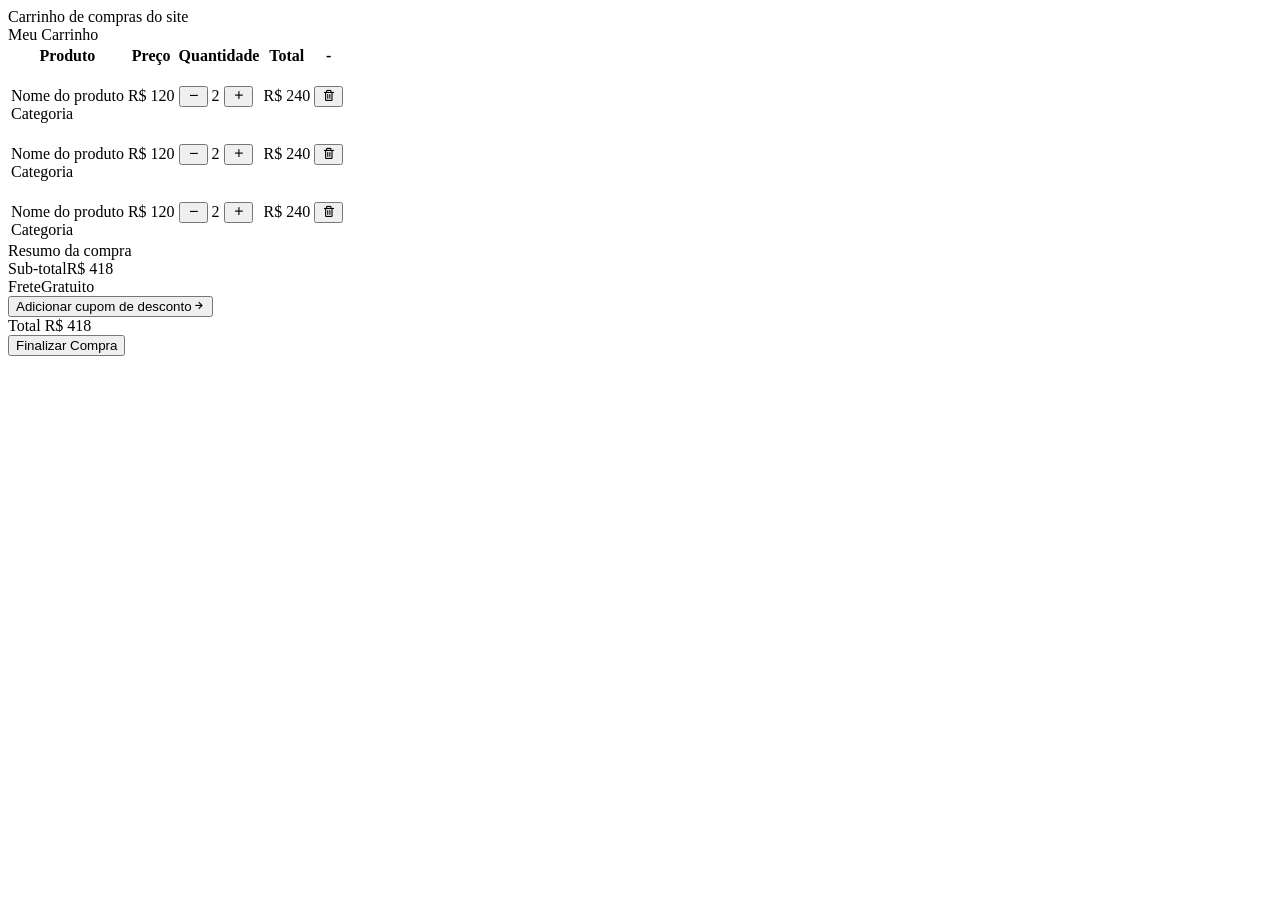
==== carrinho.html @ f287b507 "Create carrinho.html" ====
<!DOCTYPE html>
<html lang="pt-bt">
<head>
    <meta charset="UTF-8">
    <meta name="viewport" content="width=device-width, initial-scale=1.0">
    <title>Carrinho</title>
    <link rel="stylesheet" href="style.css">
    <link href='https://unpkg.com/boxicons@2.1.4/css/boxicons.min.css' rel='stylesheet'>
</head>
<body>
    <header>
       <span>Carrinho de compras do site</span> 
    </header>
    <main>
        <div class="page-title">Meu Carrinho</div>
        <div class="content">
            <section>
                <table>
                  <thead>
                    <tr>
                        <th>Produto</th>
                        <th>Preço</th>
                        <th>Quantidade</th>
                        <th>Total</th>
                        <th>-</th>
                    </tr>
                  </thead>  
                  <tbody>
                    <tr>
                        <td>
                            <div class="product">
                              <img src="https://picsum.photos/100/120" alt="">
                              <div class="info">
                                <div class="name">Nome do produto</div>
                                <div class="category">Categoria</div>
                              </div>  
                            </div>
                        </td>
                        <td>R$ 120</td>
                        <td>
                            <div class="qty">
                                <button><i class='bx bx-minus'></i></button>
                                <span>2</span>
                                <button><i class='bx bx-plus'></i></button>
                            </div>
                        </td>
                        <td>R$ 240</td>
                        <td>
                            <button class="remove"><i class='bx bx-trash'></i></i></button>
                        </td>
                    </tr>
                    <tr>
                        <td>
                            <div class="product">
                              <img src="https://picsum.photos/100/120" alt="">
                              <div class="info">
                                <div class="name">Nome do produto</div>
                                <div class="category">Categoria</div>
                              </div>  
                            </div>
                        </td>
                        <td>R$ 120</td>
                        <td>
                            <div class="qty">
                                <button><i class='bx bx-minus'></i></button>
                                <span>2</span>
                                <button><i class='bx bx-plus'></i></button>
                            </div>
                        </td>
                        <td>R$ 240</td>
                        <td>
                            <button class="remove"><i class='bx bx-trash'></i></i></button>
                        </td>
                    </tr>
                    <tr>
                        <td>
                            <div class="product">
                              <img src="https://picsum.photos/100/120" alt="">
                              <div class="info">
                                <div class="name">Nome do produto</div>
                                <div class="category">Categoria</div>
                              </div>  
                            </div>
                        </td>
                        <td>R$ 120</td>
                        <td>
                            <div class="qty">
                                <button><i class='bx bx-minus'></i></button>
                                <span>2</span>
                                <button><i class='bx bx-plus'></i></button>
                            </div>
                        </td>
                        <td>R$ 240</td>
                        <td>
                            <button class="remove"><i class='bx bx-trash'></i></i></button>
                        </td>
                    </tr>
                    
                        
                  </tbody>
                </table>
            </section>
            <aside>
                <div class="box">
                    <header>Resumo da compra</header>
                    <div class="info">
                        <div><span>Sub-total</span><span>R$ 418</span></div>
                        <div><span>Frete</span><span>Gratuito</span></div>
                        <div><button>Adicionar cupom de desconto<i class='bx bx-right-arrow-alt'></i></button></div>
                    </div>
                    <footer>
                        <span>Total</span>
                        <span>R$ 418</span>
                    </footer>
                </div>
                <button>Finalizar Compra</button>
            </aside>
        </div>
    </main>
</body>
</html>
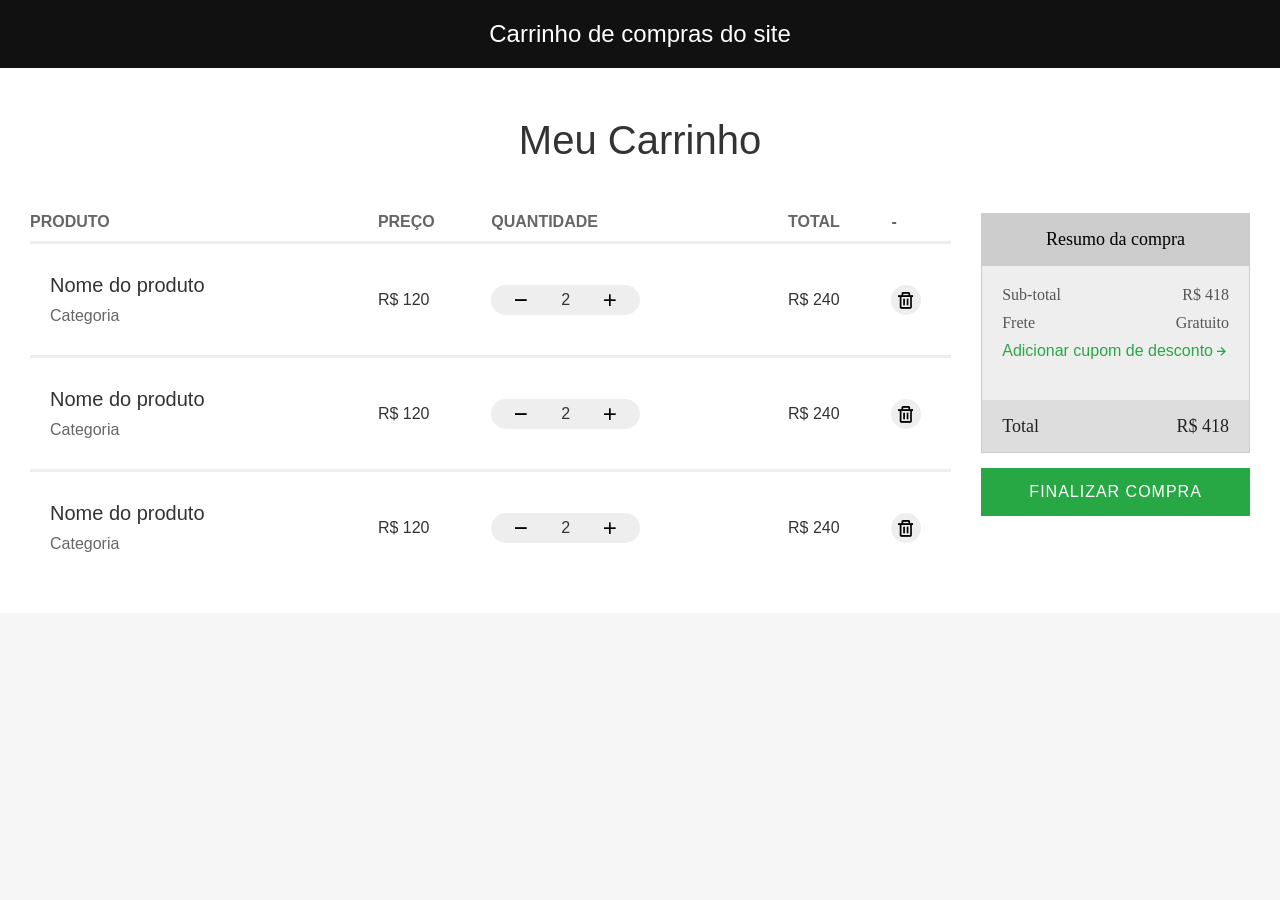
==== commit b62f4582: "Update carrinho.html" ====
--- a/carrinho.html
+++ b/carrinho.html
@@ -3,8 +3,8 @@
 <head>
     <meta charset="UTF-8">
     <meta name="viewport" content="width=device-width, initial-scale=1.0">
-    <title>Carrinho</title>
-    <link rel="stylesheet" href="style.css">
+    <title>Cassaco Geek Carrinho.</title>
+    <link rel="stylesheet" href="css/carrinho.css">
     <link href='https://unpkg.com/boxicons@2.1.4/css/boxicons.min.css' rel='stylesheet'>
 </head>
 <body>
--- a/css/carrinho.css
+++ b/css/carrinho.css
@@ -0,0 +1,414 @@
+* {
+    margin: 0;                      /*css do carrinho*/
+    padding: 0;
+    box-sizing: border-box;
+}
+
+body {
+    font-family: 'Poppins', sans-serif;
+    background-color: #f8f8f8;
+    color: #333;
+}
+
+/* Cabeçalho */
+header {
+    background-color: #ccc;
+    color: black;
+    padding: 20px 0;
+    display: flex;
+    justify-content: center;
+    text-align: center;
+    font-size: 14px;
+}
+
+/* Seção principal da página de compras */
+.pagina-compras {
+    display: flex;
+    max-width: 1200px;
+    margin: 20px auto;
+    background-color: white;
+    border-radius: 8px;
+    box-shadow: 0 2px 10px rgba(0, 0, 0, 0.1);
+    overflow: hidden;
+}
+
+.imagem-produto {
+    flex: 1;
+    padding: 20px;
+}
+
+.imagem-produto img {
+    max-width: 100%;
+    border-radius: 8px;
+}
+
+.detalhes-produto {
+    flex: 2;
+    padding: 20px;
+}
+
+.detalhes-produto h2 {
+    font-size: 24px;
+    margin-bottom: 10px;
+}
+
+.descricao {
+    margin: 10px 0;
+    font-size: 16px;
+}
+
+.preco {
+    font-size: 24px;
+    color: black;
+    margin: 10px 0;
+}
+
+.qty {
+    background: #ccc;
+    display: inline-flex;
+    padding: 0 0;
+    justify-content: space-around;
+    align-items: center;
+    min-width: 60px;
+    border-radius: 20px;
+    overflow: hidden;
+    height: 30px;
+}
+.qty button {
+    background: #ccc;
+    border: none;
+    display: inline-flex;
+    padding: 0 0;
+    justify-content: space-around;
+    align-items: center;
+    min-width: 60px;
+    border-radius: 20px;
+    overflow: hidden;
+    height: 30px;
+}
+.qty button:hover {
+    background: #817b7b;
+    cursor: pointer;
+}
+
+.adicionar-carrinho {
+    text-decoration: none;
+    margin-left: 70px;
+    background-color: green;
+    color: white;
+    border: none;
+    padding: 10px 20px;
+    border-radius: 5px;
+    cursor: pointer;
+    font-size: 16px;
+}
+
+.adicionar-carrinho:hover {
+    background-color: #3bc55b;
+}
+
+.box {
+    margin-bottom: 15px;
+    border: 1px solid #ccc;
+    background: #ddd;
+    font-family: 'Poppins';
+    
+}
+
+.box .info button {
+    color: green;
+    background: transparent;
+    border: 0;
+    display: flex;
+    align-items: center;
+    font-size: 16px;
+}
+.box .info {
+    padding: 20px;
+    font-size: 16px;
+    font-family: 'Poppins';
+    
+}
+.box .info > div {
+    display: flex;
+    justify-content: space-between;
+    margin-bottom: 10px;
+}
+
+.box header {
+    background: #ccc;
+    color: black;
+    padding: 15px 20px;
+    font-size: 18px;
+    border-bottom: 1px solid #ccc;
+}
+.box footer {
+    padding: 15px 20px;
+    background: #ccc;
+    font-size: 18px;
+    display: flex;
+    justify-content: space-between;
+}
+.box .info > div:last-child {
+    margin: 0;
+}
+button:hover {
+    background: #3bc55b;
+}
+
+* {
+    margin: 0;
+    padding: 0;
+  }
+  
+  body {
+    background: #f6f6f6;
+    font-family: 'Poppins', sans-serif;
+  }
+  
+  body > header {
+    background: #111;
+    color: white;
+    font-size: 24px;
+    padding: 20px 0;
+    display: -webkit-box;
+    display: -ms-flexbox;
+    display: flex;
+    -webkit-box-pack: center;
+        -ms-flex-pack: center;
+            justify-content: center;
+  }
+  
+  body > main {
+    background: #fff;
+    padding: 0 30px 30px;
+  }
+  
+  body > main .page-title {
+    font-size: 40px;
+    padding: 50px 0;
+    text-align: center;
+  }
+  
+  body > main .content {
+    display: -webkit-box;
+    display: -ms-flexbox;
+    display: flex;
+  }
+  
+  body > main .content section {
+    -webkit-box-flex: 1;
+        -ms-flex: 1;
+            flex: 1;
+  }
+  
+  body > main .content aside {
+    min-width: 250px;
+  }
+  
+  button {
+    cursor: pointer;
+    font-family: 'Poppins', sans-serif;
+  }
+  
+  table {
+    width: 100%;
+    border-collapse: collapse;
+  }
+  
+  table thead tr {
+    border-bottom: 3px solid #eee;
+  }
+  
+  table thead tr th {
+    text-align: left;
+    padding-bottom: 10px;
+    text-transform: uppercase;
+    color: #666;
+  }
+  
+  table tbody tr {
+    border-bottom: 3px solid #eee;
+  }
+  
+  table tbody tr:last-child {
+    border: 0;
+  }
+  
+  table tbody tr td {
+    padding: 30px 0;
+  }
+  
+  .product {
+    display: -webkit-box;
+    display: -ms-flexbox;
+    display: flex;
+    -webkit-box-align: center;
+        -ms-flex-align: center;
+            align-items: center;
+  }
+  
+  .product img {
+    border-radius: 6px;
+  }
+  
+  .product .info {
+    margin-left: 20px;
+  }
+  
+  .product .info .name {
+    font-size: 20px;
+    margin-bottom: 10px;
+  }
+  
+  .product .info .category {
+    color: #666;
+  }
+  
+  .qty {
+    background: #eee;
+    display: -webkit-inline-box;
+    display: -ms-inline-flexbox;
+    display: inline-flex;
+    padding: 0 0;
+    -ms-flex-pack: distribute;
+        justify-content: space-around;
+    -webkit-box-align: center;
+        -ms-flex-align: center;
+            align-items: center;
+    min-width: 60px;
+    border-radius: 20px;
+    overflow: hidden;
+    height: 30px;
+  }
+  
+  .qty span {
+    margin: 0 10px;
+  }
+  
+  .qty button {
+    display: -webkit-box;
+    display: -ms-flexbox;
+    display: flex;
+    -webkit-box-align: center;
+        -ms-flex-align: center;
+            align-items: center;
+    background: transparent;
+    border: 0;
+    padding: 0 10px;
+    font-size: 20px;
+    height: 100%;
+  }
+  
+  .qty button:hover {
+    background: #ddd;
+  }
+  
+  .remove {
+    background: #eee;
+    border: 0;
+    width: 30px;
+    height: 30px;
+    border-radius: 100%;
+    display: -webkit-box;
+    display: -ms-flexbox;
+    display: flex;
+    -webkit-box-align: center;
+        -ms-flex-align: center;
+            align-items: center;
+    -webkit-box-pack: center;
+        -ms-flex-pack: center;
+            justify-content: center;
+    font-size: 20px;
+  }
+  
+  .remove:hover {
+    background: #ddd;
+  }
+  
+  aside {
+    margin-left: 30px;
+  }
+  
+  aside .box {
+    margin-bottom: 15px;
+    border: 1px solid #ccc;
+    background: #eee;
+    color: #222;
+  }
+  
+  aside .box header {
+    padding: 15px 20px;
+    font-size: 18px;
+    border-bottom: 1px solid #ccc;
+  }
+  
+  aside .box .info {
+    padding: 20px;
+    font-size: 16px;
+  }
+  
+  aside .box .info > div {
+    display: -webkit-box;
+    display: -ms-flexbox;
+    display: flex;
+    -webkit-box-pack: justify;
+        -ms-flex-pack: justify;
+            justify-content: space-between;
+    margin-bottom: 10px;
+    color: #555;
+  }
+  
+  aside .box .info > div:last-child {
+    margin: 0;
+  }
+  
+  aside .box .info button {
+    color: #28a745;
+    background: transparent;
+    border: 0;
+    display: -webkit-box;
+    display: -ms-flexbox;
+    display: flex;
+    -webkit-box-align: center;
+        -ms-flex-align: center;
+            align-items: center;
+    font-size: 16px;
+  }
+  
+  aside .box footer {
+    padding: 15px 20px;
+    background: #ddd;
+    font-size: 18px;
+    display: -webkit-box;
+    display: -ms-flexbox;
+    display: flex;
+    -webkit-box-pack: justify;
+        -ms-flex-pack: justify;
+            justify-content: space-between;
+  }
+  
+  aside > button {
+    border: 0;
+    padding: 15px 0;
+    color: white;
+    background: #28a745;
+    display: block;
+    width: 100%;
+    text-transform: uppercase;
+    letter-spacing: 1px;
+    font-size: 16px;
+  }
+  
+  aside > button:hover {
+    background: #3bc55b;
+  }
+
+/* Rodapé */
+footer {
+    background-color: #fff;
+    padding: 20px;
+    text-align: center;
+    border-top: 1px solid #ddd;
+    margin-top: 20px;
+}
